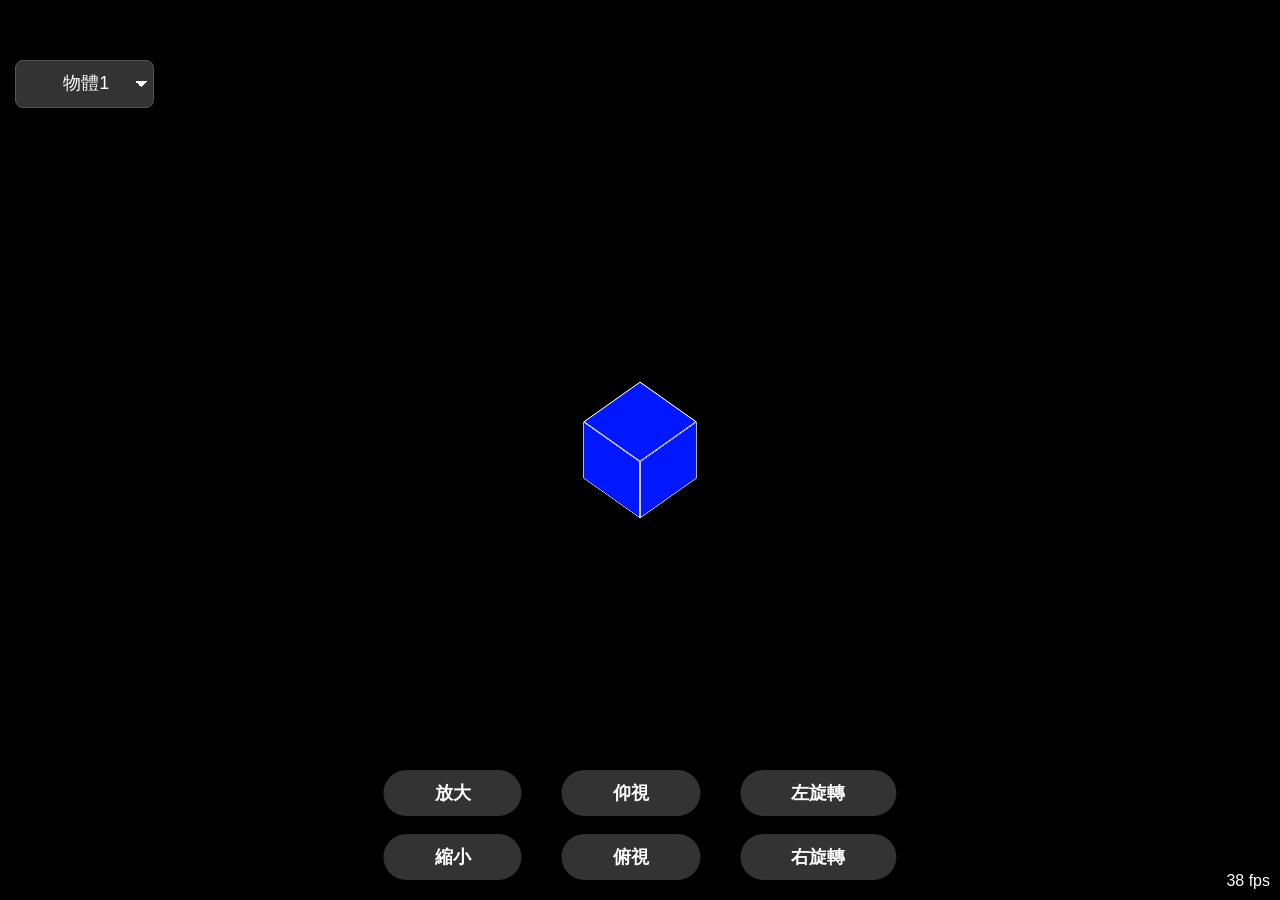
==== index.html @ b82c94df "Initial commit" ====
<!DOCTYPE html>
<html lang="en" dir="ltr">
<head>
    <title>WebGL Gaussian Splat Viewer</title>
    <meta charset="utf-8" />
    <meta name="viewport"
          content="width=device-width, initial-scale=1, minimum-scale=1, maximum-scale=1, user-scalable=no" />
    <meta name="apple-mobile-web-app-capable" content="yes" />
    <meta name="apple-mobile-web-app-status-bar-style" content="black-translucent" />

    <!-- 外部樣式表 -->
    <link rel="stylesheet" href="styles.css">
</head>

<body>
<script>
    if (location.host.includes('hf.space')) document.body.classList.add('nohf');
</script>
<div id="info">
    
    <select id="objectSelect">
        <option value="0">物體1</option>
        <option value="1">物體2</option>
        <option value="2">物體3</option>
        <option value="3">物體4</option>
        <option value="4">物體5</option>
        <option value="5">物體6</option>
        <option value="6">物體7</option>
        <option value="7">物體8</option>
    </select>
  

</div>

<div id="progress"></div>

<div id="message"></div>
<div class="scene" id="spinner">
    <div class="cube-wrapper">
        <div class="cube">
            <div class="cube-faces">
                <div class="cube-face bottom"></div>
                <div class="cube-face top"></div>
                <div class="cube-face left"></div>
                <div class="cube-face right"></div>
                <div class="cube-face back"></div>
                <div class="cube-face front"></div>
            </div>
        </div>
    </div>
</div>

<canvas id="canvas"></canvas>

<div id="quality"><span id="fps"></span></div>
<div id="caminfo"><span id="camid"></span></div>

<div id="controls">
    <div>
        <button id="btnUp">放大</button>
        <button id="btnDown">縮小</button>
        <button id="btnI">仰視</button>
        <button id="btnK">俯視</button>
        <button id="btnJ">左旋轉</button>
        <button id="btnL">右旋轉</button>
    </div>
</div>

<script src="main_final.js"></script>
</body>
</html>
---- styles.css ----
/* =====================================================
   1. 全域變數（顏色 / 尺寸）
   ===================================================== */
   :root{
    /* ---- 顏色主題 ---- */
    --btn-bg:           #333;
    --btn-bg-hover:     #555;
    --btn-text:         #fff;

    /* ---- 尺寸（用 clamp() RWD） ---- */
    --btn-font:         clamp(14px, 2.3vw, 18px);
    --btn-pad-y:        clamp(8px, 1.5vw, 14px);
    --btn-pad-x:        clamp(32px, 4vw, 56px);

    --btn-radius:       9999px;  /* pill */
}

/* =====================================================
   2. 基本排版
   ===================================================== */
body{
    overflow:hidden;
    margin:0;
    height:100vh;
    width:100vw;
    font-family:sans-serif;
    background:#000;
    text-shadow:0 0 3px #000;
}
a, body{ color:#fff; }

#info{ position:absolute; top:10px; left:15px; z-index:100; }
h3{ margin:5px 0; }
p { margin:5px 0; font-size:small; }

/* =====================================================
   3. 旋轉立方體動畫（保持原樣）
   ===================================================== */
.cube-wrapper{ transform-style:preserve-3d; }
.cube{ transform-style:preserve-3d; transform:rotateX(45deg) rotateZ(45deg); animation:rotation 2s infinite; }
.cube-faces{ transform-style:preserve-3d; height:80px; width:80px; position:relative; transform-origin:0 0; transform:translateZ(-40px); }
.cube-face{ position:absolute; inset:0; background:#0017ff; border:solid 1px #fff; }
.cube-face.top   { transform:translateZ(80px); }
.cube-face.front { transform-origin:0 50%; transform:rotateY(-90deg); }
.cube-face.back  { transform-origin:0 50%; transform:rotateY(-90deg) translateZ(-80px); }
.cube-face.right { transform-origin:50% 0; transform:rotateX(-90deg) translateY(-80px); }
.cube-face.left  { transform-origin:50% 0; transform:rotateX(-90deg) translateY(-80px) translateZ(80px); }

@keyframes rotation{
    0%   { transform:rotateX(45deg) rotateY(0) rotateZ(45deg);  animation-timing-function:cubic-bezier(.17,.84,.44,1); }
    50%  { transform:rotateX(45deg) rotateY(0) rotateZ(225deg); animation-timing-function:cubic-bezier(.76,.05,.86,.06); }
    100% { transform:rotateX(45deg) rotateY(0) rotateZ(405deg); animation-timing-function:cubic-bezier(.17,.84,.44,1); }
}

/* =====================================================
   4. 場景／訊息／進度條
   ===================================================== */
.scene,#message{ position:absolute; inset:0; display:flex; align-items:center; justify-content:center; z-index:2; }
#message{ font-weight:bold; font-size:large; color:red; pointer-events:none; }

#progress{ position:absolute; top:0; height:5px; background:blue; z-index:99; transition:width .1s ease-in-out; }
#quality{ position:absolute; bottom:10px; right:10px; z-index:999; }
#caminfo{ position:absolute; top:10px; right:10px; z-index:999; }

#canvas{ position:absolute; inset:0; width:100%; height:100%; display:block; touch-action:none; }

details{ font-size:small; }
#instructions{ background:rgba(0,0,0,.6); white-space:pre-wrap; padding:10px; border-radius:10px; font-size:x-small; }

body.nohf .nohf{ display:none; }
body.nohf #progress,
body.nohf .cube-face{ background:#ff9d0d; }

/* =====================================================
   5. 控制按鈕排版：兩橫排平均分配
   ===================================================== */
#controls{
    position:fixed;
    bottom:20px;
    left:50%;
    transform:translateX(-50%);

    /* 兩列 Grid，自動擴充欄 */
    display:grid;
    grid-auto-flow:column;
    grid-template-rows:repeat(2, auto);
    gap:clamp(10px, 2vw, 18px) clamp(3vw, 4vw, 40px);

    justify-content:center;
    align-content:center;
}

/* 讓內層 <div> 只當群組，不佔版面 */
#controls > div{ display:contents; }

/* =====================================================
   6. 按鈕樣式（無底線）
   ===================================================== */
button,
.btn{
    background:var(--btn-bg);
    color:var(--btn-text);

    font-weight:700;
    font-size:var(--btn-font);
    line-height:1;
    text-transform:uppercase;
    text-decoration:none;

    border:none;
    border-radius:var(--btn-radius);
    padding:var(--btn-pad-y) var(--btn-pad-x);
    cursor:pointer;

    transition:background .2s, transform .1s ease;
}
button:hover,
button:focus-visible,
.btn:hover,
.btn:focus-visible{
    background:var(--btn-bg-hover);
}
button:active,
.btn:active{
    transform:scale(.97);
}

/* =====================================================
   7. 下拉選單美化
   ===================================================== */
#objectSelect{
    /* 位置 */
    position:fixed;
    top:60px;
    left:15px;
    z-index:150;

    /* 尺寸字級：沿用變數 */
    font-size:var(--btn-font);
    line-height:1.2;
    padding:calc(var(--btn-pad-y) - 2px) calc(var(--btn-pad-x) - 8px)
            calc(var(--btn-pad-y) - 2px) calc(var(--btn-pad-x) - 4px);

    /* 外觀 */
    color:var(--btn-text);
    background:var(--btn-bg);
    border:1px solid var(--btn-bg-hover);
    border-radius:8px;
    cursor:pointer;
    transition:background .2s, border .2s;
    appearance:none;
    -moz-appearance:none;
    -webkit-appearance:none;

    /* 自製箭頭 */
    background-image:
      linear-gradient(45deg, transparent 50%, var(--btn-text) 50%),
      linear-gradient(-45deg, transparent 50%, var(--btn-text) 50%);
    background-position:
      right 12px center,
      right 6px  center;
    background-size:6px 6px;
    background-repeat:no-repeat;
}
#objectSelect:hover,
#objectSelect:focus{
    background:var(--btn-bg-hover);
    border-color:#888;
    outline:none;
}
#objectSelect option{
    background:#222;
    color:#fff;
}

/* 手機放大點擊區 */
@media (max-width:768px){
    #objectSelect{
        top:80px;
        padding:8px 12px;
        font-size:16px;
    }
}
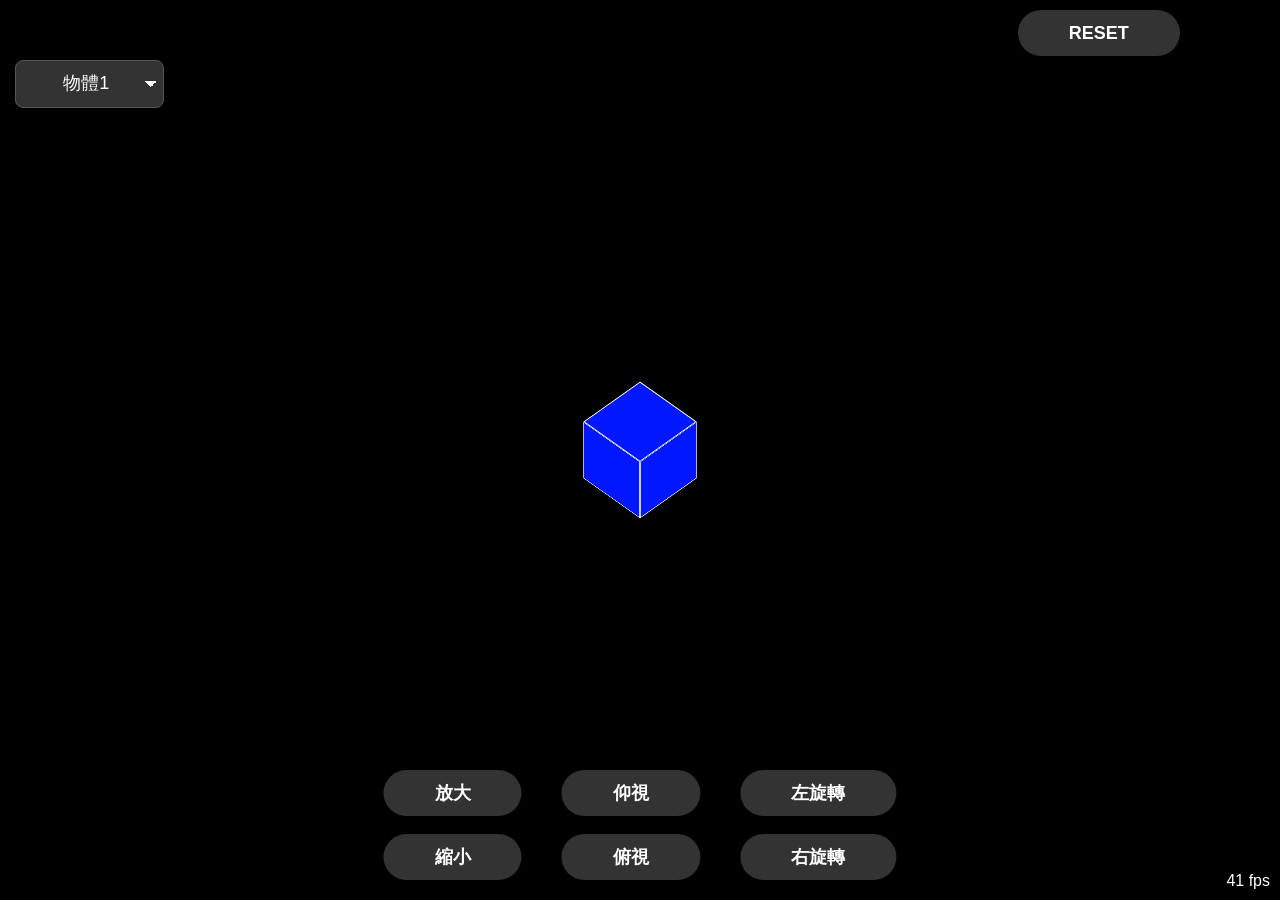
==== commit 61e207c7: "Rename index (1).html to index.html" ====
--- a/index.html
+++ b/index.html
@@ -8,16 +8,202 @@
     <meta name="apple-mobile-web-app-capable" content="yes" />
     <meta name="apple-mobile-web-app-status-bar-style" content="black-translucent" />
 
-    <!-- 外部樣式表 -->
-    <link rel="stylesheet" href="styles.css">
+    <!-- 內嵌樣式表（原本的 styles.css 內容） -->
+    <style>
+    /* =====================================================
+       1. 全域變數（顏色 / 尺寸）
+       ===================================================== */
+    :root{
+        /* ---- 顏色主題 ---- */
+        --btn-bg:           #333;
+        --btn-bg-hover:     #555;
+        --btn-text:         #fff;
+
+        /* ---- 尺寸（用 clamp() RWD） ---- */
+        --btn-font:         clamp(14px, 2.3vw, 18px);
+        --btn-pad-y:        clamp(8px, 1.5vw, 14px);
+        --btn-pad-x:        clamp(32px, 4vw, 56px);
+
+        --btn-radius:       9999px;  /* pill */
+    }
+
+    /* =====================================================
+       2. 基本排版
+       ===================================================== */
+    body{
+        overflow:hidden;
+        margin:0;
+        height:100vh;
+        width:100vw;
+        font-family:sans-serif;
+        background:#000;
+        text-shadow:0 0 3px #000;
+    }
+    a, body{ color:#fff; }
+
+    #info{ position:absolute; top:10px; left:15px; z-index:100; }
+    h3{ margin:5px 0; }
+    p { margin:5px 0; font-size:small; }
+
+    /* =====================================================
+       3. 旋轉立方體動畫（保持原樣）
+       ===================================================== */
+    .cube-wrapper{ transform-style:preserve-3d; }
+    .cube{ transform-style:preserve-3d; transform:rotateX(45deg) rotateZ(45deg); animation:rotation 2s infinite; }
+    .cube-faces{ transform-style:preserve-3d; height:80px; width:80px; position:relative; transform-origin:0 0; transform:translateZ(-40px); }
+    .cube-face{ position:absolute; inset:0; background:#0017ff; border:solid 1px #fff; }
+    .cube-face.top   { transform:translateZ(80px); }
+    .cube-face.front { transform-origin:0 50%; transform:rotateY(-90deg); }
+    .cube-face.back  { transform-origin:0 50%; transform:rotateY(-90deg) translateZ(-80px); }
+    .cube-face.right { transform-origin:50% 0; transform:rotateX(-90deg) translateY(-80px); }
+    .cube-face.left  { transform-origin:50% 0; transform:rotateX(-90deg) translateY(-80px) translateZ(80px); }
+
+    @keyframes rotation{
+        0%   { transform:rotateX(45deg) rotateY(0) rotateZ(45deg);  animation-timing-function:cubic-bezier(.17,.84,.44,1); }
+        50%  { transform:rotateX(45deg) rotateY(0) rotateZ(225deg); animation-timing-function:cubic-bezier(.76,.05,.86,.06); }
+        100% { transform:rotateX(45deg) rotateY(0) rotateZ(405deg); animation-timing-function:cubic-bezier(.17,.84,.44,1); }
+    }
+
+    /* =====================================================
+       4. 場景／訊息／進度條
+       ===================================================== */
+    .scene,#message{ position:absolute; inset:0; display:flex; align-items:center; justify-content:center; z-index:2; }
+    #message{ font-weight:bold; font-size:large; color:red; pointer-events:none; }
+
+    #progress{ position:absolute; top:0; height:5px; background:blue; z-index:99; transition:width .1s ease-in-out; }
+    #quality{ position:absolute; bottom:10px; right:10px; z-index:999; }
+    #caminfo{ position:absolute; top:10px; right:10px; z-index:999; }
+
+    #canvas{ position:absolute; inset:0; width:100%; height:100%; display:block; touch-action:none; }
+
+    details{ font-size:small; }
+    #instructions{ background:rgba(0,0,0,.6); white-space:pre-wrap; padding:10px; border-radius:10px; font-size:x-small; }
+
+    body.nohf .nohf{ display:none; }
+    body.nohf #progress,
+    body.nohf .cube-face{ background:#ff9d0d; }
+
+    /* =====================================================
+       5. 控制按鈕排版：兩橫排平均分配
+       ===================================================== */
+    #controls{
+        position:fixed;
+        bottom:20px;
+        left:50%;
+        transform:translateX(-50%);
+
+        /* 兩列 Grid，自動擴充欄 */
+        display:grid;
+        grid-auto-flow:column;
+        grid-template-rows:repeat(2, auto);
+        gap:clamp(10px, 2vw, 18px) clamp(3vw, 4vw, 40px);
+
+        justify-content:center;
+        align-content:center;
+    }
+
+    /* 讓內層 <div> 只當群組，不佔版面 */
+    #controls > div{ display:contents; }
+
+    /* =====================================================
+       6. 按鈕樣式（無底線）
+       ===================================================== */
+    button,
+    .btn{
+        background:var(--btn-bg);
+        color:var(--btn-text);
+
+        font-weight:700;
+        font-size:var(--btn-font);
+        line-height:1;
+        text-transform:uppercase;
+        text-decoration:none;
+
+        border:none;
+        border-radius:var(--btn-radius);
+        padding:var(--btn-pad-y) var(--btn-pad-x);
+        cursor:pointer;
+
+        transition:background .2s, transform .1s ease;
+    }
+    button:hover,
+    button:focus-visible,
+    .btn:hover,
+    .btn:focus-visible{
+        background:var(--btn-bg-hover);
+    }
+    button:active,
+    .btn:active{
+        transform:scale(.97);
+    }
+
+    /* =====================================================
+       7. 下拉選單美化
+       ===================================================== */
+    #objectSelect{
+        /* 位置 */
+        position:fixed;
+        top:60px;
+        left:15px;
+        z-index:150;
+
+        /* 尺寸字級：沿用變數 */
+        font-size:var(--btn-font);
+        line-height:1.2;
+        padding:calc(var(--btn-pad-y) - 2px) calc(var(--btn-pad-x) - 8px)
+                calc(var(--btn-pad-y) - 2px) calc(var(--btn-pad-x) - 4px);
+
+        /* 外觀 */
+        color:var(--btn-text);
+        background:var(--btn-bg);
+        border:1px solid var(--btn-bg-hover);
+        border-radius:8px;
+        cursor:pointer;
+        transition:background .2s, border .2s;
+        appearance:none;
+        -moz-appearance:none;
+        -webkit-appearance:none;
+
+        /* 自製箭頭 */
+        background-image:
+          linear-gradient(45deg, transparent 50%, var(--btn-text) 50%),
+          linear-gradient(-45deg, transparent 50%, var(--btn-text) 50%);
+        background-position:
+          right 12px center,
+          right 6px  center;
+        background-size:6px 6px;
+        background-repeat:no-repeat;
+    }
+    #objectSelect:hover,
+    #objectSelect:focus{
+        background:var(--btn-bg-hover);
+        border-color:#888;
+        outline:none;
+    }
+    #objectSelect option{
+        background:#222;
+        color:#fff;
+    }
+
+    /* 手機放大點擊區 */
+    @media (max-width:768px){
+        #objectSelect{
+            top:80px;
+            padding:8px 12px;
+            font-size:16px;
+        }
+    }
+    </style>
 </head>
 
 <body>
 <script>
     if (location.host.includes('hf.space')) document.body.classList.add('nohf');
 </script>
+<div id="resetBtnWrapper" style="position:fixed; top:10px; right:100px; z-index:999;">
+    <button id="btnReset" class="btn">reset</button>
+</div>
 <div id="info">
-    
     <select id="objectSelect">
         <option value="0">物體1</option>
         <option value="1">物體2</option>
@@ -27,9 +213,14 @@
         <option value="5">物體6</option>
         <option value="6">物體7</option>
         <option value="7">物體8</option>
+        <option value="8">物體9</option>
+        <option value="9">物體10</option>
+        <option value="10">物體11</option>
+        <option value="11">物體12</option>
+        <option value="12">物體13</option>
+        <option value="13">物體14</option>
+        <option value="14">物體15</option>
     </select>
-  
-
 </div>
 
 <div id="progress"></div>
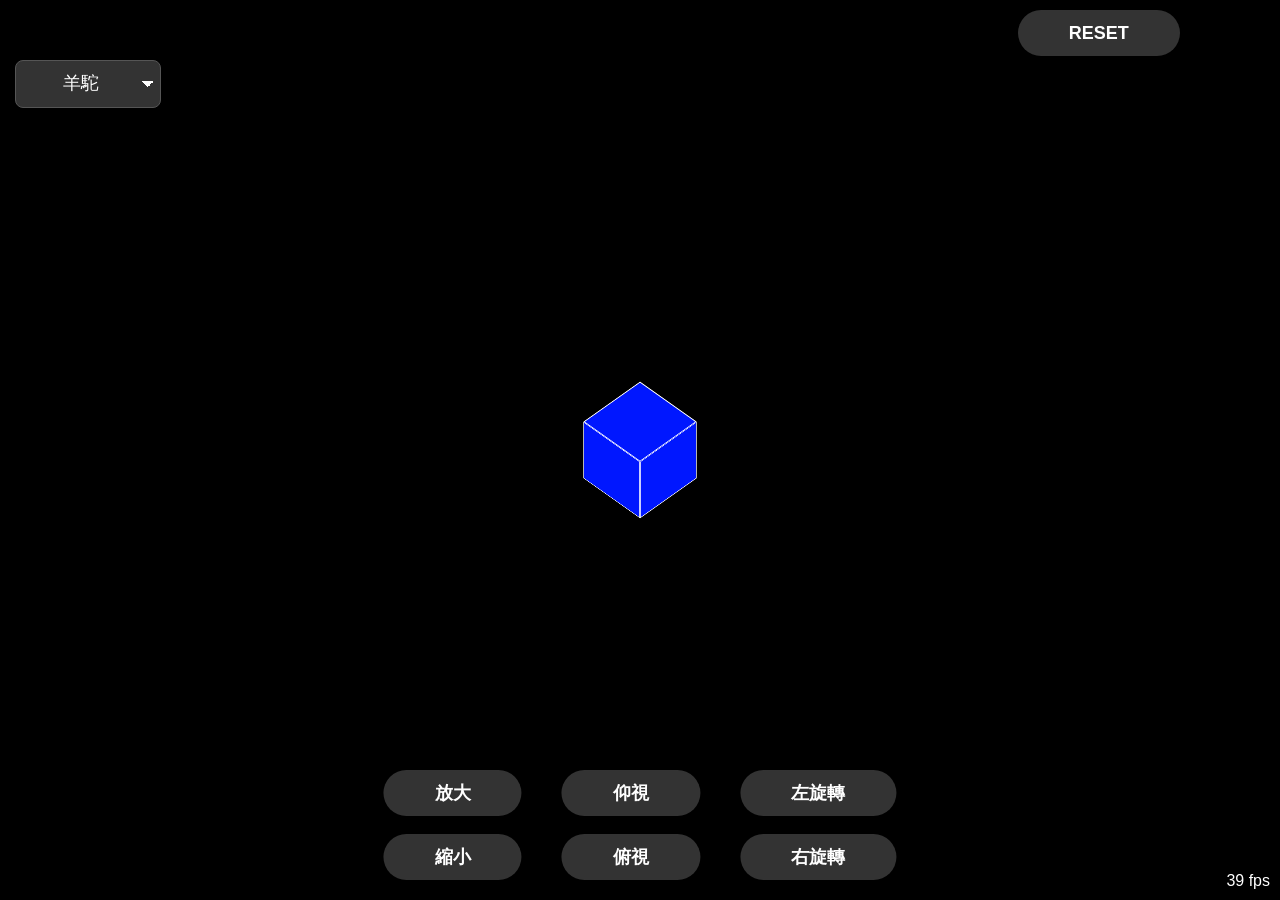
==== commit 1ed62295: "Rename index (1).html to index.html" ====
--- a/index.html
+++ b/index.html
@@ -205,21 +205,10 @@
 </div>
 <div id="info">
     <select id="objectSelect">
-        <option value="0">物體1</option>
-        <option value="1">物體2</option>
-        <option value="2">物體3</option>
-        <option value="3">物體4</option>
-        <option value="4">物體5</option>
-        <option value="5">物體6</option>
-        <option value="6">物體7</option>
-        <option value="7">物體8</option>
-        <option value="8">物體9</option>
-        <option value="9">物體10</option>
-        <option value="10">物體11</option>
-        <option value="11">物體12</option>
-        <option value="12">物體13</option>
-        <option value="13">物體14</option>
-        <option value="14">物體15</option>
+        <option value="0">羊駝</option>
+        <option value="3">衛生紙</option>
+        <option value="9">皮卡丘</option>
+        <option value="13">謝易澤</option>
     </select>
 </div>
 
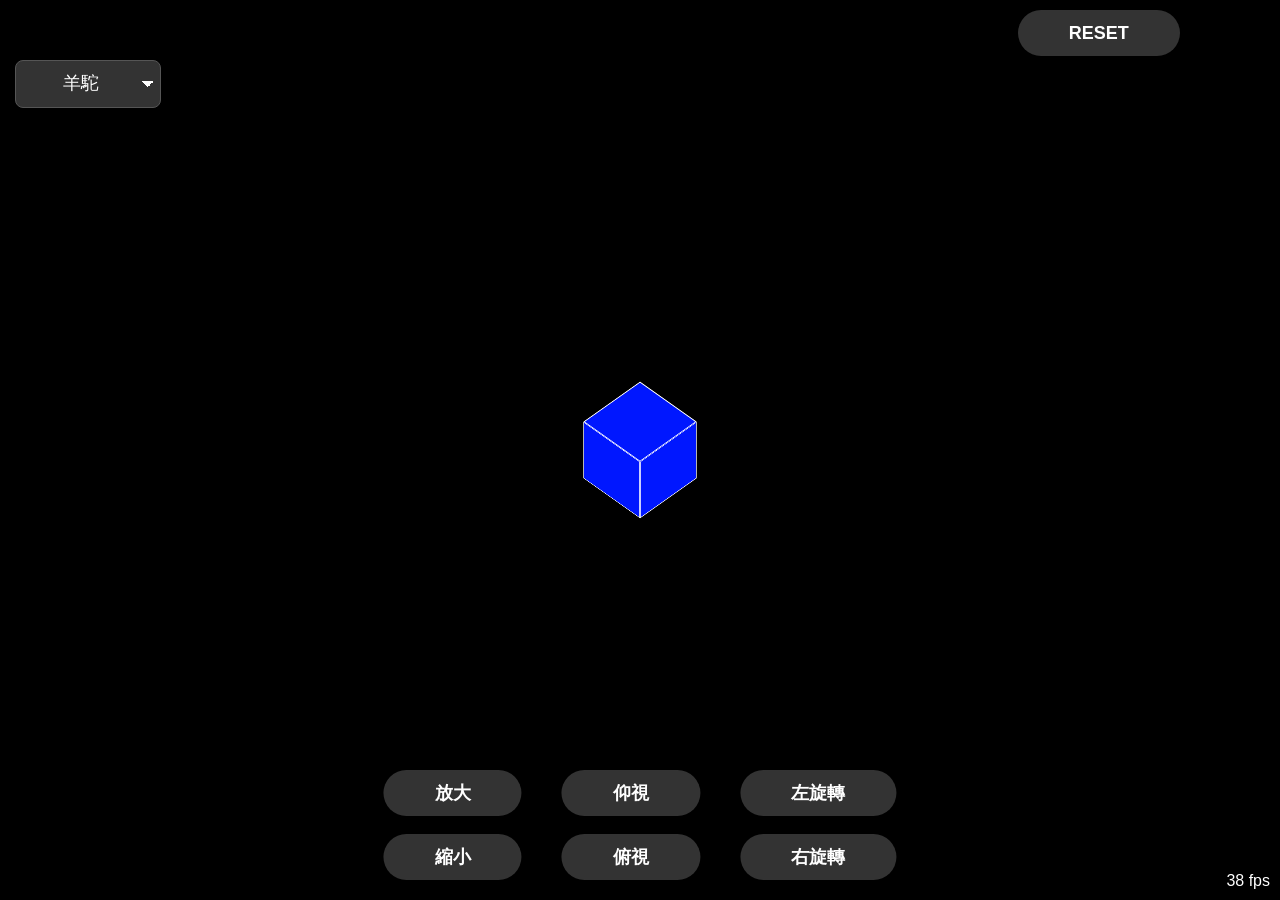
==== commit cf12c2ff: "Update index.html" ====
--- a/index.html
+++ b/index.html
@@ -208,7 +208,7 @@
         <option value="0">羊駝</option>
         <option value="3">衛生紙</option>
         <option value="9">皮卡丘</option>
-        <option value="13">謝易澤</option>
+        <option value="13">恐龍</option>
     </select>
 </div>
 
